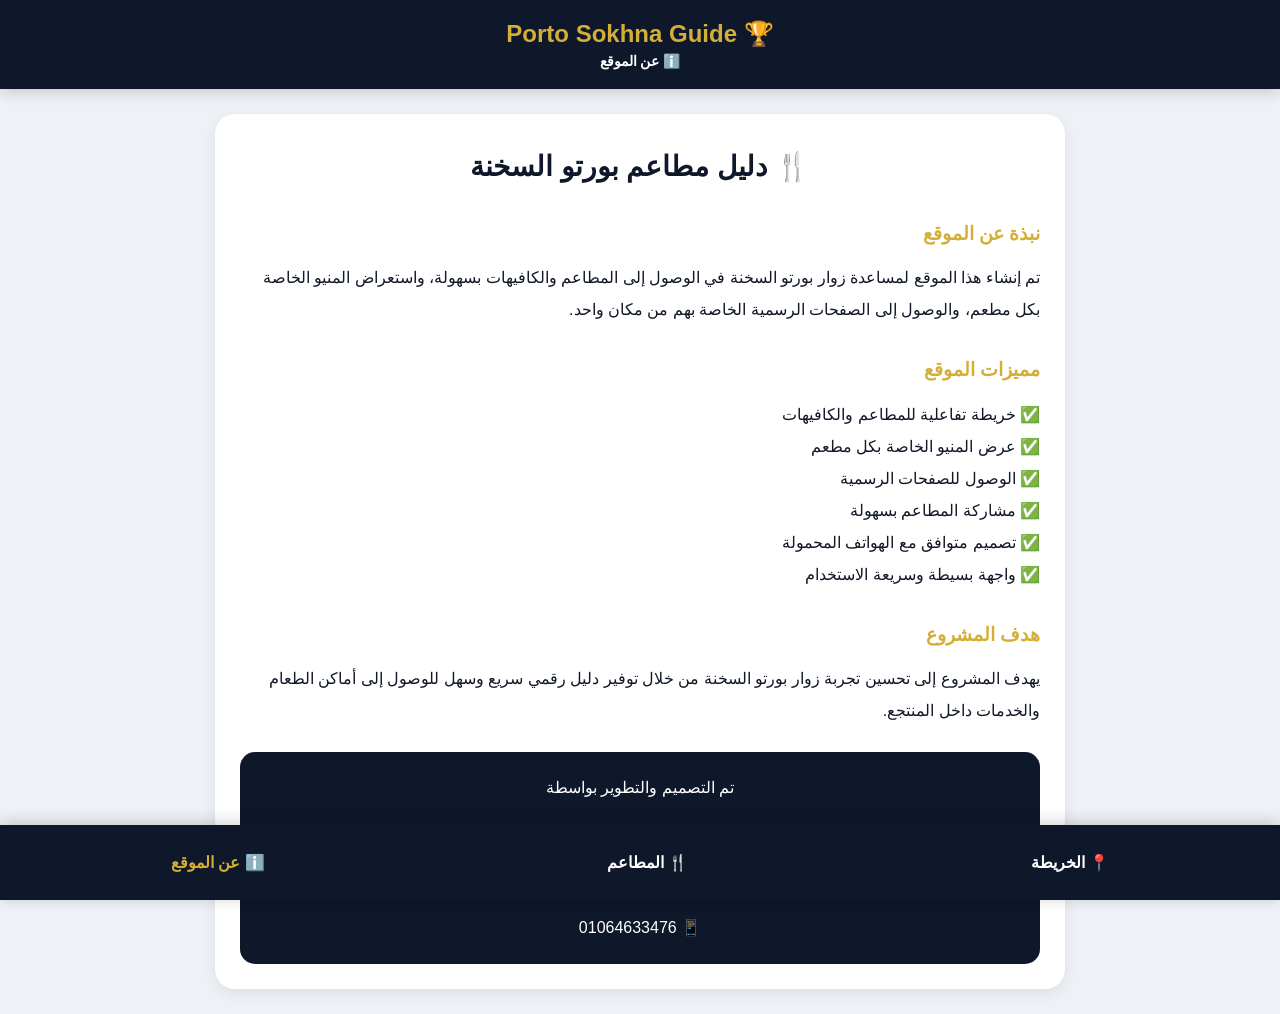
==== about.html @ ad31b956 "Add files via upload" ====
<!-- <!DOCTYPE html>
<html lang="ar" dir="rtl">
<head>
<meta charset="UTF-8">
<meta name="viewport" content="width=device-width, initial-scale=1.0">

<title>عن الموقع</title>

<style>

*{
margin:0;
padding:0;
box-sizing:border-box;
font-family:Tahoma,sans-serif;
}

body{
background:#eef2f7;
padding-bottom:90px;
}

.header{
background:#0f172a;
color:#d4af37;
padding:25px;
text-align:center;
font-size:32px;
font-weight:bold;
box-shadow:0 2px 15px rgba(0,0,0,.2);
}

.content{
max-width:850px;
margin:25px auto;
padding:25px;
background:white;
border-radius:20px;
box-shadow:0 4px 15px rgba(0,0,0,.08);
line-height:2;
}

.title{
text-align:center;
font-size:28px;
font-weight:bold;
color:#0f172a;
margin-bottom:20px;
}

.section{
margin-bottom:25px;
}

.section h3{
color:#d4af37;
margin-bottom:10px;
}

.creator{
text-align:center;
padding:20px;
background:#0f172a;
color:white;
border-radius:15px;
margin-top:20px;
}

.creator strong{
color:#d4af37;
font-size:22px;
}

.bottom-nav{
position:fixed;
bottom:0;
width:100%;
height:75px;
background:#0f172a;
display:flex;
justify-content:space-around;
align-items:center;
box-shadow:0 -2px 15px rgba(0,0,0,.2);
}

.bottom-nav a{
text-decoration:none;
font-weight:bold;
color:white;
}

.active{
color:#d4af37;
}

</style>
</head>

<body>

<div class="header">

🏆 Porto Sokhna Guide<br>
ℹ️ عن الموقع

</div>

<div class="content">

<div class="title">

🍴 دليل مطاعم بورتو السخنة

</div>

<div class="section">

<h3>نبذة عن الموقع</h3>

<p>
تم إنشاء هذا الموقع لمساعدة زوار بورتو السخنة في الوصول إلى المطاعم والكافيهات بسهولة، واستعراض المنيو الخاصة بكل مطعم والوصول إلى الصفحات الرسمية الخاصة بهم.
</p>

</div>

<div class="section">

<h3>مميزات الموقع</h3>

<p>
✅ خريطة تفاعلية للمطاعم<br>
✅ عرض المنيو الخاصة بكل مطعم<br>
✅ الوصول للصفحات الرسمية<br>
✅ واجهة سهلة وسريعة الاستخدام<br>
✅ متوافق مع الهواتف المحمولة
</p>

</div>
<div class="creator">

تم التصميم والتطوير بواسطة

<br><br>

<strong>
مؤمن العدوي
</strong>

<br><br>

📱 01064633476

</div>

</div>

<div class="bottom-nav">

<a href="index.html">
📍 الخريطة
</a>

<a href="restaurants.html">
🍴 المطاعم
</a>

<a href="about.html" class="active">
ℹ️ عن الموقع
</a>

</div>

</body>
</html> -->
<!DOCTYPE html>
<html lang="ar" dir="rtl">
<head>

<meta charset="UTF-8">
<meta name="viewport" content="width=device-width, initial-scale=1.0">

<title>عن الموقع</title>

<link rel="stylesheet" href="style.css">

</head>

<body>

<div class="header">

<div class="header-main">
🏆 Porto Sokhna Guide
</div>

<div class="header-sub">
ℹ️ عن الموقع
</div>

</div>

<div class="content">

<div class="title">
🍴 دليل مطاعم بورتو السخنة
</div>

<div class="section">

<h3>نبذة عن الموقع</h3>

<p>
تم إنشاء هذا الموقع لمساعدة زوار بورتو السخنة في الوصول إلى المطاعم والكافيهات بسهولة، واستعراض المنيو الخاصة بكل مطعم، والوصول إلى الصفحات الرسمية الخاصة بهم من مكان واحد.
</p>

</div>

<div class="section">

<h3>مميزات الموقع</h3>

<p>
✅ خريطة تفاعلية للمطاعم والكافيهات<br>
✅ عرض المنيو الخاصة بكل مطعم<br>
✅ الوصول للصفحات الرسمية<br>
✅ مشاركة المطاعم بسهولة<br>
✅ تصميم متوافق مع الهواتف المحمولة<br>
✅ واجهة بسيطة وسريعة الاستخدام
</p>

</div>

<div class="section">

<h3>هدف المشروع</h3>

<p>
يهدف المشروع إلى تحسين تجربة زوار بورتو السخنة من خلال توفير دليل رقمي سريع وسهل للوصول إلى أماكن الطعام والخدمات داخل المنتجع.
</p>

</div>

<div class="creator">

تم التصميم والتطوير بواسطة

<br><br>

<strong>
مؤمن العدوي
</strong>

<br><br>

📱 01064633476

</div>

</div>

<div class="bottom-nav">

<a href="index.html">
📍 الخريطة
</a>

<a href="restaurants.html">
🍴 المطاعم
</a>

<a href="about.html" class="active">
ℹ️ عن الموقع
</a>

</div>

</body>
</html>
---- style.css ----
*{
margin:0;
padding:0;
box-sizing:border-box;
font-family:Tahoma,sans-serif;
}

body{
background:#eef2f7;
color:#111827;
}

.header{
background:#0f172a;
color:#d4af37;
padding:20px;
text-align:center;
font-weight:bold;
box-shadow:0 2px 15px rgba(0,0,0,.2);
}

.header-main{
font-size:24px;
}

.header-sub{
font-size:14px;
margin-top:5px;
color:#fff;
}

.map-card{
width:95%;
height:calc(100vh - 170px);
margin:10px auto;
background:white;
border-radius:25px;
overflow:hidden;
box-shadow:0 6px 20px rgba(0,0,0,.15);
border:2px solid #d4af37;
}

#map{
width:100%;
height:100%;
}

.container{
max-width:900px;
margin:20px auto;
padding:15px;
}

.restaurant{
background:white;
padding:18px;
margin-bottom:15px;
border-radius:18px;
display:flex;
align-items:center;
justify-content:space-between;
cursor:pointer;
box-shadow:0 4px 15px rgba(0,0,0,.08);
border:2px solid transparent;
transition:.3s;
}

.restaurant:hover{
border-color:#d4af37;
transform:translateY(-2px);
}

.restaurant img{
width:70px;
height:70px;
border-radius:14px;
object-fit:cover;
border:2px solid #d4af37;
}

.info{
flex:1;
margin-right:15px;
}

.info h3{
margin-bottom:5px;
color:#0f172a;
}

.info p{
color:#777;
font-size:13px;
}

.arrow{
font-size:26px;
color:#d4af37;
font-weight:bold;
}

.bottom-nav{
position:fixed;
bottom:0;
width:100%;
height:75px;
background:#0f172a;
display:flex;
justify-content:space-around;
align-items:center;
box-shadow:0 -2px 15px rgba(0,0,0,.2);
z-index:999;
}

.bottom-nav a{
text-decoration:none;
font-weight:bold;
color:white;
}

.bottom-nav .active{
color:#d4af37;
}

.logo-box{
text-align:center;
padding:25px;
}

.logo-box img{
width:140px;
height:140px;
border-radius:20px;
object-fit:cover;
border:4px solid #d4af37;
box-shadow:0 4px 15px rgba(0,0,0,.2);
}

.restaurant-title{
font-size:30px;
font-weight:bold;
margin-top:15px;
color:#0f172a;
}

.rating{
margin-top:10px;
font-size:18px;
color:#d4af37;
font-weight:bold;
}

.location{
margin-top:8px;
color:#666;
font-size:15px;
}

.actions{
max-width:800px;
margin:15px auto;
padding:0 15px;
display:grid;
gap:10px;
}

.btn{
display:block;
text-align:center;
padding:14px;
border-radius:12px;
text-decoration:none;
font-weight:bold;
font-size:17px;
transition:.3s;
}

.btn:hover{
transform:translateY(-2px);
}

.call-btn{
background:#16a34a;
color:white;
}

.website-btn{
background:#d4af37;
color:#0f172a;
}

.share-btn{
background:#2563eb;
color:white;
}

.section-title{
font-size:24px;
font-weight:bold;
margin-bottom:15px;
color:#0f172a;
text-align:center;
}

.item{
background:white;
padding:18px;
margin-bottom:12px;
border-radius:15px;
display:flex;
justify-content:space-between;
align-items:center;
box-shadow:0 2px 8px rgba(0,0,0,.08);
}

.food-name{
font-weight:bold;
font-size:17px;
}

.food-price{
color:#d4af37;
font-weight:bold;
font-size:16px;
}

.back{
display:block;
width:260px;
margin:25px auto;
text-align:center;
background:#e63946;
color:white;
padding:14px;
text-decoration:none;
border-radius:12px;
font-weight:bold;
font-size:17px;
}

.content{
max-width:850px;
margin:25px auto;
padding:25px;
background:white;
border-radius:20px;
box-shadow:0 4px 15px rgba(0,0,0,.08);
line-height:2;
}

.title{
text-align:center;
font-size:28px;
font-weight:bold;
color:#0f172a;
margin-bottom:20px;
}

.section{
margin-bottom:25px;
}

.section h3{
color:#d4af37;
margin-bottom:10px;
}

.creator{
text-align:center;
padding:20px;
background:#0f172a;
color:white;
border-radius:15px;
margin-top:20px;
}

.creator strong{
color:#d4af37;
font-size:22px;
}

.footer{
text-align:center;
padding:20px;
color:#777;
font-size:14px;
}

.restaurant-icon{
background:#e63946;
width:30px;
height:30px;
border-radius:50%;
display:flex;
justify-content:center;
align-items:center;
color:white;
font-size:16px;
border:2px solid white;
}

.leaflet-popup-content{
margin:10px;
}
.rating{
background:#fff8e1;
padding:10px 15px;
border-radius:12px;
display:inline-block;
margin-top:10px;
border:1px solid #d4af37;
}
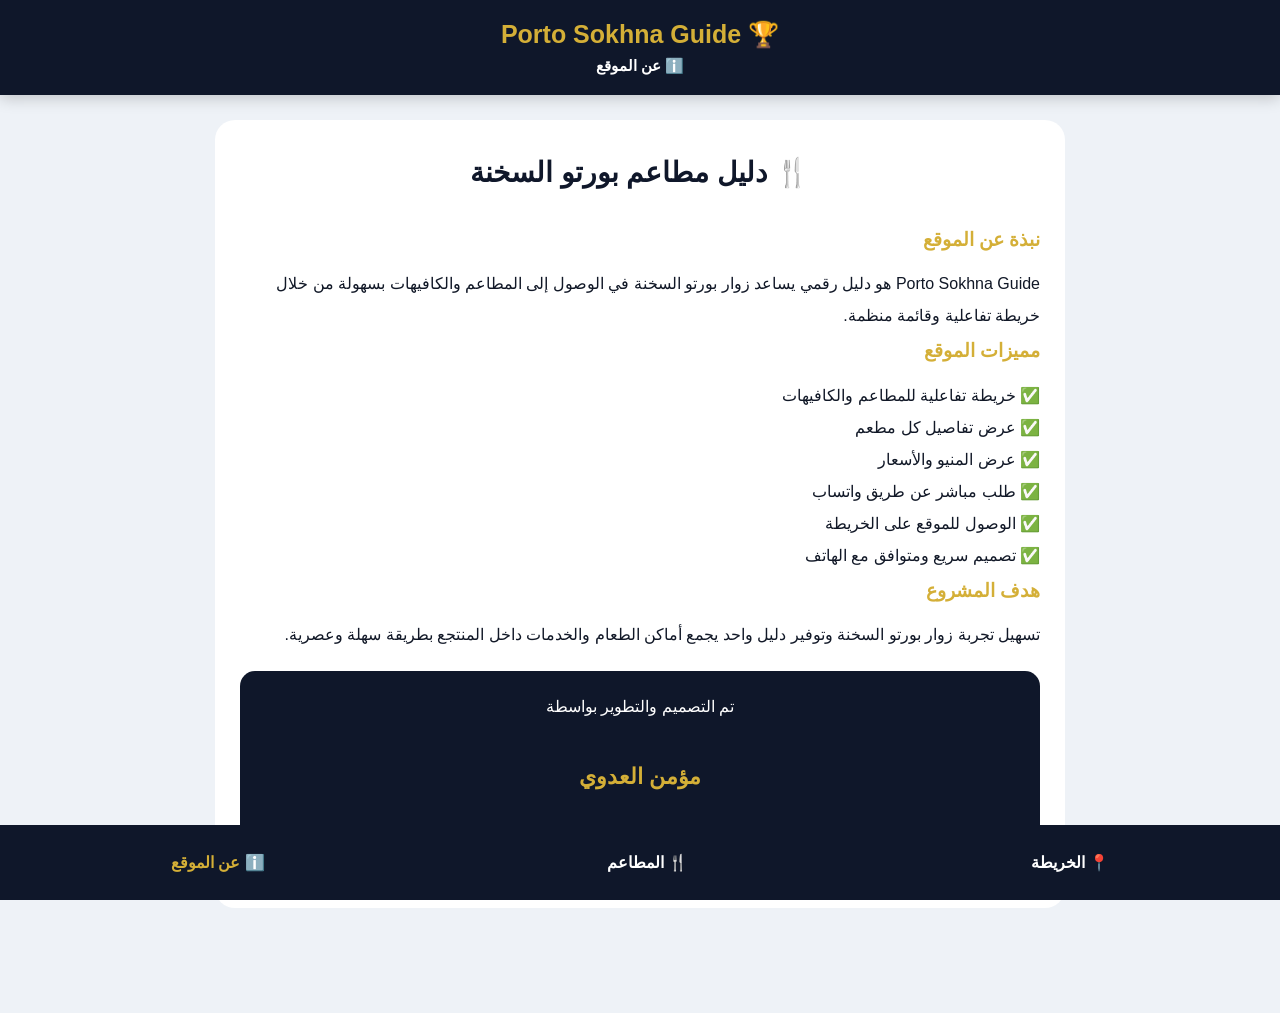
==== commit ee7a1134: "Add files via upload Update Porto Sokhna Guide" ====
--- a/about.html
+++ b/about.html
@@ -1,177 +1,4 @@
-<!-- <!DOCTYPE html>
-<html lang="ar" dir="rtl">
-<head>
-<meta charset="UTF-8">
-<meta name="viewport" content="width=device-width, initial-scale=1.0">
-
-<title>عن الموقع</title>
-
-<style>
-
-*{
-margin:0;
-padding:0;
-box-sizing:border-box;
-font-family:Tahoma,sans-serif;
-}
-
-body{
-background:#eef2f7;
-padding-bottom:90px;
-}
-
-.header{
-background:#0f172a;
-color:#d4af37;
-padding:25px;
-text-align:center;
-font-size:32px;
-font-weight:bold;
-box-shadow:0 2px 15px rgba(0,0,0,.2);
-}
-
-.content{
-max-width:850px;
-margin:25px auto;
-padding:25px;
-background:white;
-border-radius:20px;
-box-shadow:0 4px 15px rgba(0,0,0,.08);
-line-height:2;
-}
-
-.title{
-text-align:center;
-font-size:28px;
-font-weight:bold;
-color:#0f172a;
-margin-bottom:20px;
-}
-
-.section{
-margin-bottom:25px;
-}
-
-.section h3{
-color:#d4af37;
-margin-bottom:10px;
-}
-
-.creator{
-text-align:center;
-padding:20px;
-background:#0f172a;
-color:white;
-border-radius:15px;
-margin-top:20px;
-}
-
-.creator strong{
-color:#d4af37;
-font-size:22px;
-}
-
-.bottom-nav{
-position:fixed;
-bottom:0;
-width:100%;
-height:75px;
-background:#0f172a;
-display:flex;
-justify-content:space-around;
-align-items:center;
-box-shadow:0 -2px 15px rgba(0,0,0,.2);
-}
-
-.bottom-nav a{
-text-decoration:none;
-font-weight:bold;
-color:white;
-}
-
-.active{
-color:#d4af37;
-}
-
-</style>
-</head>
-
-<body>
-
-<div class="header">
-
-🏆 Porto Sokhna Guide<br>
-ℹ️ عن الموقع
-
-</div>
-
-<div class="content">
-
-<div class="title">
-
-🍴 دليل مطاعم بورتو السخنة
-
-</div>
-
-<div class="section">
-
-<h3>نبذة عن الموقع</h3>
-
-<p>
-تم إنشاء هذا الموقع لمساعدة زوار بورتو السخنة في الوصول إلى المطاعم والكافيهات بسهولة، واستعراض المنيو الخاصة بكل مطعم والوصول إلى الصفحات الرسمية الخاصة بهم.
-</p>
-
-</div>
-
-<div class="section">
-
-<h3>مميزات الموقع</h3>
-
-<p>
-✅ خريطة تفاعلية للمطاعم<br>
-✅ عرض المنيو الخاصة بكل مطعم<br>
-✅ الوصول للصفحات الرسمية<br>
-✅ واجهة سهلة وسريعة الاستخدام<br>
-✅ متوافق مع الهواتف المحمولة
-</p>
-
-</div>
-<div class="creator">
-
-تم التصميم والتطوير بواسطة
-
-<br><br>
-
-<strong>
-مؤمن العدوي
-</strong>
-
-<br><br>
-
-📱 01064633476
-
-</div>
-
-</div>
-
-<div class="bottom-nav">
-
-<a href="index.html">
-📍 الخريطة
-</a>
-
-<a href="restaurants.html">
-🍴 المطاعم
-</a>
-
-<a href="about.html" class="active">
-ℹ️ عن الموقع
-</a>
-
-</div>
-
-</body>
-</html> -->
+<!-- 
 <!DOCTYPE html>
 <html lang="ar" dir="rtl">
 <head>
@@ -275,4 +102,239 @@
 </div>
 
 </body>
+</html> -->
+<!DOCTYPE html>
+<html lang="ar" dir="rtl">
+
+<head>
+
+<meta charset="UTF-8">
+
+<meta name="viewport" content="width=device-width, initial-scale=1.0">
+
+
+<title>عن الموقع</title>
+
+
+<link rel="stylesheet" href="style.css">
+
+
+</head>
+
+
+
+<body>
+
+
+
+<div class="header">
+
+
+<div class="header-main">
+
+🏆 Porto Sokhna Guide
+
+</div>
+
+
+
+<div class="header-sub">
+
+ℹ️ عن الموقع
+
+</div>
+
+
+
+</div>
+
+
+
+
+
+<div class="content">
+
+
+<div class="title">
+
+🍴 دليل مطاعم بورتو السخنة
+
+</div>
+
+
+
+
+
+<div class="section">
+
+
+<h3>
+
+نبذة عن الموقع
+
+</h3>
+
+
+
+<p>
+
+Porto Sokhna Guide هو دليل رقمي يساعد زوار بورتو السخنة في الوصول إلى المطاعم والكافيهات بسهولة من خلال خريطة تفاعلية وقائمة منظمة.
+
+</p>
+
+
+</div>
+
+
+
+
+
+
+
+<div class="section">
+
+
+<h3>
+
+مميزات الموقع
+
+</h3>
+
+
+
+<p>
+
+✅ خريطة تفاعلية للمطاعم والكافيهات
+
+<br>
+
+✅ عرض تفاصيل كل مطعم
+
+<br>
+
+✅ عرض المنيو والأسعار
+
+<br>
+
+✅ طلب مباشر عن طريق واتساب
+
+<br>
+
+✅ الوصول للموقع على الخريطة
+
+<br>
+
+✅ تصميم سريع ومتوافق مع الهاتف
+
+</p>
+
+
+
+</div>
+
+
+
+
+
+
+
+<div class="section">
+
+
+<h3>
+
+هدف المشروع
+
+</h3>
+
+
+
+<p>
+
+تسهيل تجربة زوار بورتو السخنة وتوفير دليل واحد يجمع أماكن الطعام والخدمات داخل المنتجع بطريقة سهلة وعصرية.
+
+</p>
+
+
+</div>
+
+
+
+
+
+
+
+<div class="creator">
+
+
+تم التصميم والتطوير بواسطة
+
+
+<br><br>
+
+
+<strong>
+
+مؤمن العدوي
+
+</strong>
+
+
+
+<br><br>
+
+
+📱 01064633476
+
+
+
+</div>
+
+
+
+
+
+</div>
+
+
+
+
+
+
+
+<div class="bottom-nav">
+
+
+<a href="index.html">
+
+📍 الخريطة
+
+</a>
+
+
+
+<a href="restaurants.html">
+
+🍴 المطاعم
+
+</a>
+
+
+
+<a href="about.html" class="active">
+
+ℹ️ عن الموقع
+
+</a>
+
+
+
+</div>
+
+
+
+
+
+</body>
+
 </html>
--- a/style.css
+++ b/style.css
@@ -1,4 +1,4 @@
-*{
+/* *{
 margin:0;
 padding:0;
 box-sizing:border-box;
@@ -309,4 +309,575 @@
 display:inline-block;
 margin-top:10px;
 border:1px solid #d4af37;
+} */
+ *{
+margin:0;
+padding:0;
+box-sizing:border-box;
+font-family:Tahoma,Arial,sans-serif;
+}
+
+
+body{
+
+background:#eef2f7;
+
+color:#111827;
+
+padding-bottom:80px;
+
+}
+
+
+
+
+.header{
+
+background:#0f172a;
+
+color:#d4af37;
+
+padding:20px;
+
+text-align:center;
+
+font-weight:bold;
+
+box-shadow:0 3px 15px rgba(0,0,0,.2);
+
+}
+
+
+
+.header-main{
+
+font-size:25px;
+
+}
+
+
+
+.header-sub{
+
+margin-top:8px;
+
+font-size:15px;
+
+color:white;
+
+}
+
+
+
+
+.map-card{
+
+width:95%;
+
+height:calc(100vh - 170px);
+
+margin:15px auto;
+
+background:white;
+
+border-radius:25px;
+
+overflow:hidden;
+
+border:2px solid #d4af37;
+
+box-shadow:0 5px 20px rgba(0,0,0,.15);
+
+}
+
+
+
+#map{
+
+width:100%;
+
+height:100%;
+
+}
+
+
+
+
+
+.container{
+
+max-width:900px;
+
+margin:20px auto;
+
+padding:15px;
+
+}
+
+
+
+
+
+
+
+.restaurant{
+
+background:white;
+
+padding:18px;
+
+margin-bottom:15px;
+
+border-radius:18px;
+
+display:flex;
+
+align-items:center;
+
+justify-content:space-between;
+
+cursor:pointer;
+
+box-shadow:0 4px 15px rgba(0,0,0,.08);
+
+border:2px solid transparent;
+
+transition:.3s;
+
+}
+
+
+
+.restaurant:hover{
+
+border-color:#d4af37;
+
+transform:translateY(-3px);
+
+}
+
+
+
+
+
+.restaurant img{
+
+width:75px;
+
+height:75px;
+
+object-fit:cover;
+
+border-radius:15px;
+
+border:2px solid #d4af37;
+
+}
+
+
+
+
+.info{
+
+flex:1;
+
+margin-right:15px;
+
+}
+
+
+
+.info h3{
+
+color:#0f172a;
+
+margin-bottom:5px;
+
+}
+
+
+
+
+
+.restaurant-rating,
+.rating{
+
+color:#d4af37;
+
+font-weight:bold;
+
+}
+
+
+
+
+
+
+.arrow{
+
+font-size:30px;
+
+color:#d4af37;
+
+}
+
+
+
+
+
+.search-box{
+
+max-width:900px;
+
+margin:20px auto;
+
+padding:0 15px;
+
+}
+
+
+
+.search-box input{
+
+width:100%;
+
+padding:15px;
+
+border-radius:15px;
+
+border:2px solid #d4af37;
+
+font-size:16px;
+
+}
+
+
+
+
+
+.restaurant-count{
+
+text-align:center;
+
+font-weight:bold;
+
+margin:15px;
+
+}
+
+
+
+
+
+.bottom-nav{
+
+position:fixed;
+
+bottom:0;
+
+width:100%;
+
+height:75px;
+
+background:#0f172a;
+
+display:flex;
+
+justify-content:space-around;
+
+align-items:center;
+
+z-index:999;
+
+}
+
+
+
+.bottom-nav a{
+
+color:white;
+
+text-decoration:none;
+
+font-weight:bold;
+
+}
+
+
+
+.bottom-nav .active{
+
+color:#d4af37;
+
+}
+
+
+
+
+
+.logo-box{
+
+text-align:center;
+
+padding:25px;
+
+}
+
+
+
+
+
+.logo-box img{
+
+width:150px;
+
+height:150px;
+
+border-radius:20px;
+
+object-fit:cover;
+
+border:4px solid #d4af37;
+
+}
+
+
+
+
+
+.restaurant-title{
+
+font-size:30px;
+
+font-weight:bold;
+
+margin-top:15px;
+
+color:#0f172a;
+
+}
+
+
+
+
+
+.actions{
+
+max-width:700px;
+
+margin:auto;
+
+padding:15px;
+
+display:grid;
+
+gap:10px;
+
+}
+
+
+
+
+
+.btn{
+
+padding:14px;
+
+border-radius:12px;
+
+text-align:center;
+
+text-decoration:none;
+
+font-weight:bold;
+
+}
+
+
+
+.call-btn{
+
+background:#16a34a;
+
+color:white;
+
+}
+
+
+
+.website-btn{
+
+background:#d4af37;
+
+color:#0f172a;
+
+}
+
+
+
+.share-btn{
+
+background:#2563eb;
+
+color:white;
+
+}
+
+
+
+
+
+.item{
+
+background:white;
+
+padding:15px;
+
+margin-bottom:12px;
+
+border-radius:15px;
+
+display:flex;
+
+align-items:center;
+
+justify-content:space-between;
+
+box-shadow:0 3px 10px rgba(0,0,0,.08);
+
+}
+
+
+
+.food-price{
+
+color:#d4af37;
+
+font-weight:bold;
+
+}
+
+
+
+
+
+.order-btn{
+
+background:#16a34a;
+
+color:white;
+
+padding:8px 12px;
+
+border-radius:10px;
+
+text-decoration:none;
+
+font-weight:bold;
+
+}
+
+
+
+
+
+.content{
+
+max-width:850px;
+
+margin:25px auto;
+
+padding:25px;
+
+background:white;
+
+border-radius:20px;
+
+line-height:2;
+
+}
+
+
+
+
+
+.title{
+
+text-align:center;
+
+font-size:28px;
+
+font-weight:bold;
+
+color:#0f172a;
+
+margin-bottom:20px;
+
+}
+
+
+
+
+.section h3{
+
+color:#d4af37;
+
+margin-bottom:10px;
+
+}
+
+
+
+
+
+.creator{
+
+margin-top:20px;
+
+padding:20px;
+
+text-align:center;
+
+background:#0f172a;
+
+color:white;
+
+border-radius:15px;
+
+}
+
+
+
+.creator strong{
+
+color:#d4af37;
+
+font-size:22px;
+
+}
+
+
+
+
+
+.restaurant-icon{
+
+background:#e63946;
+
+width:32px;
+
+height:32px;
+
+border-radius:50%;
+
+display:flex;
+
+align-items:center;
+
+justify-content:center;
+
+border:2px solid white;
+
+font-size:18px;
+
 }
--- a/style.css
+++ b/style.css
@@ -1,4 +1,4 @@
-*{
+/* *{
 margin:0;
 padding:0;
 box-sizing:border-box;
@@ -309,4 +309,575 @@
 display:inline-block;
 margin-top:10px;
 border:1px solid #d4af37;
+} */
+ *{
+margin:0;
+padding:0;
+box-sizing:border-box;
+font-family:Tahoma,Arial,sans-serif;
+}
+
+
+body{
+
+background:#eef2f7;
+
+color:#111827;
+
+padding-bottom:80px;
+
+}
+
+
+
+
+.header{
+
+background:#0f172a;
+
+color:#d4af37;
+
+padding:20px;
+
+text-align:center;
+
+font-weight:bold;
+
+box-shadow:0 3px 15px rgba(0,0,0,.2);
+
+}
+
+
+
+.header-main{
+
+font-size:25px;
+
+}
+
+
+
+.header-sub{
+
+margin-top:8px;
+
+font-size:15px;
+
+color:white;
+
+}
+
+
+
+
+.map-card{
+
+width:95%;
+
+height:calc(100vh - 170px);
+
+margin:15px auto;
+
+background:white;
+
+border-radius:25px;
+
+overflow:hidden;
+
+border:2px solid #d4af37;
+
+box-shadow:0 5px 20px rgba(0,0,0,.15);
+
+}
+
+
+
+#map{
+
+width:100%;
+
+height:100%;
+
+}
+
+
+
+
+
+.container{
+
+max-width:900px;
+
+margin:20px auto;
+
+padding:15px;
+
+}
+
+
+
+
+
+
+
+.restaurant{
+
+background:white;
+
+padding:18px;
+
+margin-bottom:15px;
+
+border-radius:18px;
+
+display:flex;
+
+align-items:center;
+
+justify-content:space-between;
+
+cursor:pointer;
+
+box-shadow:0 4px 15px rgba(0,0,0,.08);
+
+border:2px solid transparent;
+
+transition:.3s;
+
+}
+
+
+
+.restaurant:hover{
+
+border-color:#d4af37;
+
+transform:translateY(-3px);
+
+}
+
+
+
+
+
+.restaurant img{
+
+width:75px;
+
+height:75px;
+
+object-fit:cover;
+
+border-radius:15px;
+
+border:2px solid #d4af37;
+
+}
+
+
+
+
+.info{
+
+flex:1;
+
+margin-right:15px;
+
+}
+
+
+
+.info h3{
+
+color:#0f172a;
+
+margin-bottom:5px;
+
+}
+
+
+
+
+
+.restaurant-rating,
+.rating{
+
+color:#d4af37;
+
+font-weight:bold;
+
+}
+
+
+
+
+
+
+.arrow{
+
+font-size:30px;
+
+color:#d4af37;
+
+}
+
+
+
+
+
+.search-box{
+
+max-width:900px;
+
+margin:20px auto;
+
+padding:0 15px;
+
+}
+
+
+
+.search-box input{
+
+width:100%;
+
+padding:15px;
+
+border-radius:15px;
+
+border:2px solid #d4af37;
+
+font-size:16px;
+
+}
+
+
+
+
+
+.restaurant-count{
+
+text-align:center;
+
+font-weight:bold;
+
+margin:15px;
+
+}
+
+
+
+
+
+.bottom-nav{
+
+position:fixed;
+
+bottom:0;
+
+width:100%;
+
+height:75px;
+
+background:#0f172a;
+
+display:flex;
+
+justify-content:space-around;
+
+align-items:center;
+
+z-index:999;
+
+}
+
+
+
+.bottom-nav a{
+
+color:white;
+
+text-decoration:none;
+
+font-weight:bold;
+
+}
+
+
+
+.bottom-nav .active{
+
+color:#d4af37;
+
+}
+
+
+
+
+
+.logo-box{
+
+text-align:center;
+
+padding:25px;
+
+}
+
+
+
+
+
+.logo-box img{
+
+width:150px;
+
+height:150px;
+
+border-radius:20px;
+
+object-fit:cover;
+
+border:4px solid #d4af37;
+
+}
+
+
+
+
+
+.restaurant-title{
+
+font-size:30px;
+
+font-weight:bold;
+
+margin-top:15px;
+
+color:#0f172a;
+
+}
+
+
+
+
+
+.actions{
+
+max-width:700px;
+
+margin:auto;
+
+padding:15px;
+
+display:grid;
+
+gap:10px;
+
+}
+
+
+
+
+
+.btn{
+
+padding:14px;
+
+border-radius:12px;
+
+text-align:center;
+
+text-decoration:none;
+
+font-weight:bold;
+
+}
+
+
+
+.call-btn{
+
+background:#16a34a;
+
+color:white;
+
+}
+
+
+
+.website-btn{
+
+background:#d4af37;
+
+color:#0f172a;
+
+}
+
+
+
+.share-btn{
+
+background:#2563eb;
+
+color:white;
+
+}
+
+
+
+
+
+.item{
+
+background:white;
+
+padding:15px;
+
+margin-bottom:12px;
+
+border-radius:15px;
+
+display:flex;
+
+align-items:center;
+
+justify-content:space-between;
+
+box-shadow:0 3px 10px rgba(0,0,0,.08);
+
+}
+
+
+
+.food-price{
+
+color:#d4af37;
+
+font-weight:bold;
+
+}
+
+
+
+
+
+.order-btn{
+
+background:#16a34a;
+
+color:white;
+
+padding:8px 12px;
+
+border-radius:10px;
+
+text-decoration:none;
+
+font-weight:bold;
+
+}
+
+
+
+
+
+.content{
+
+max-width:850px;
+
+margin:25px auto;
+
+padding:25px;
+
+background:white;
+
+border-radius:20px;
+
+line-height:2;
+
+}
+
+
+
+
+
+.title{
+
+text-align:center;
+
+font-size:28px;
+
+font-weight:bold;
+
+color:#0f172a;
+
+margin-bottom:20px;
+
+}
+
+
+
+
+.section h3{
+
+color:#d4af37;
+
+margin-bottom:10px;
+
+}
+
+
+
+
+
+.creator{
+
+margin-top:20px;
+
+padding:20px;
+
+text-align:center;
+
+background:#0f172a;
+
+color:white;
+
+border-radius:15px;
+
+}
+
+
+
+.creator strong{
+
+color:#d4af37;
+
+font-size:22px;
+
+}
+
+
+
+
+
+.restaurant-icon{
+
+background:#e63946;
+
+width:32px;
+
+height:32px;
+
+border-radius:50%;
+
+display:flex;
+
+align-items:center;
+
+justify-content:center;
+
+border:2px solid white;
+
+font-size:18px;
+
 }
